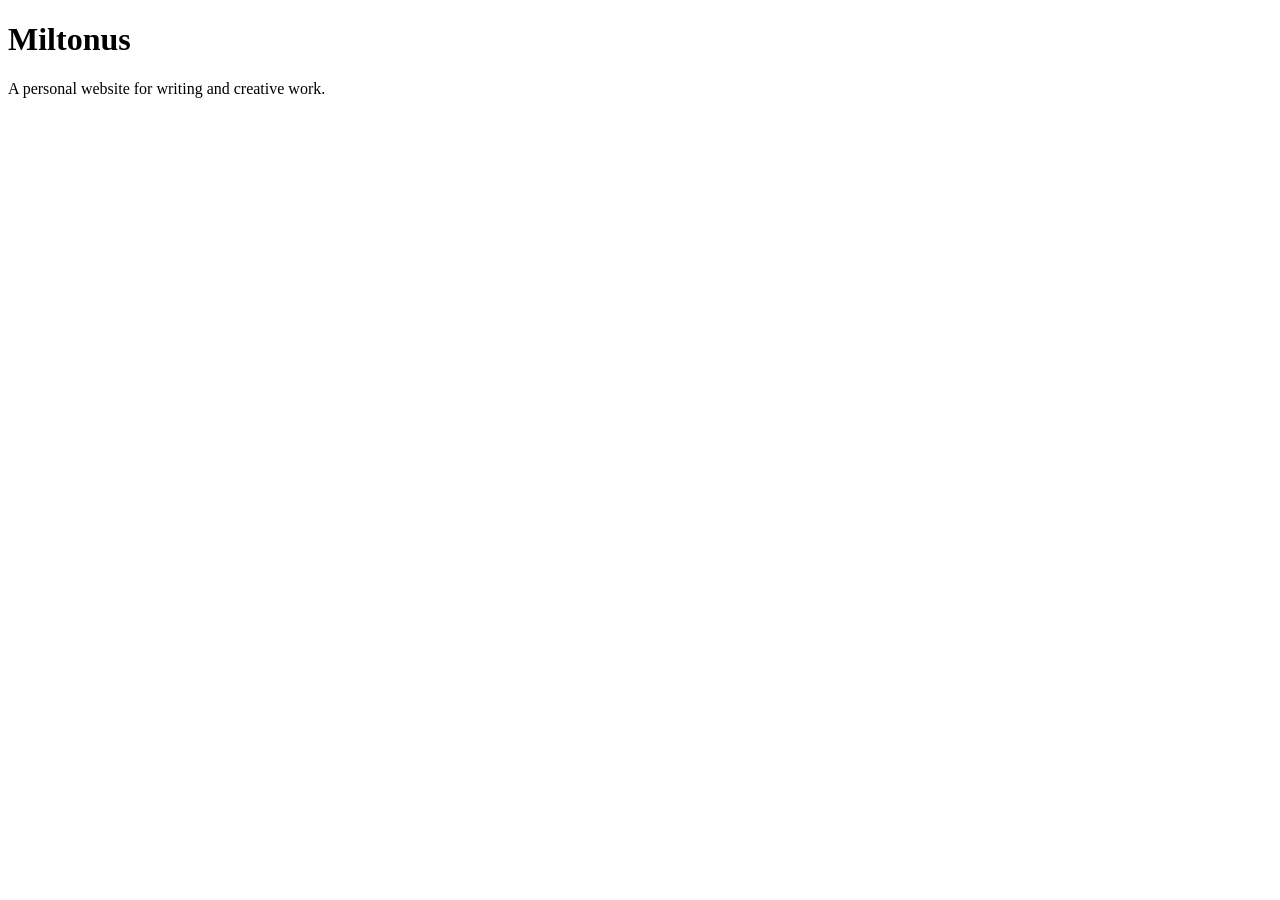
==== index.html @ 9556278c "Create index.html" ====
<!DOCTYPE html>
<html lang="en">
<head>
    <meta charset="UTF-8">
    <meta name="viewport" content="width=device-width, initial-scale=1.0">
    <title>Miltonus</title>
    <link rel="stylesheet" href="style.css">
</head>

<body>

    <h1>Miltonus</h1>

    <p>A personal website for writing and creative work.</p>

</body>
</html>
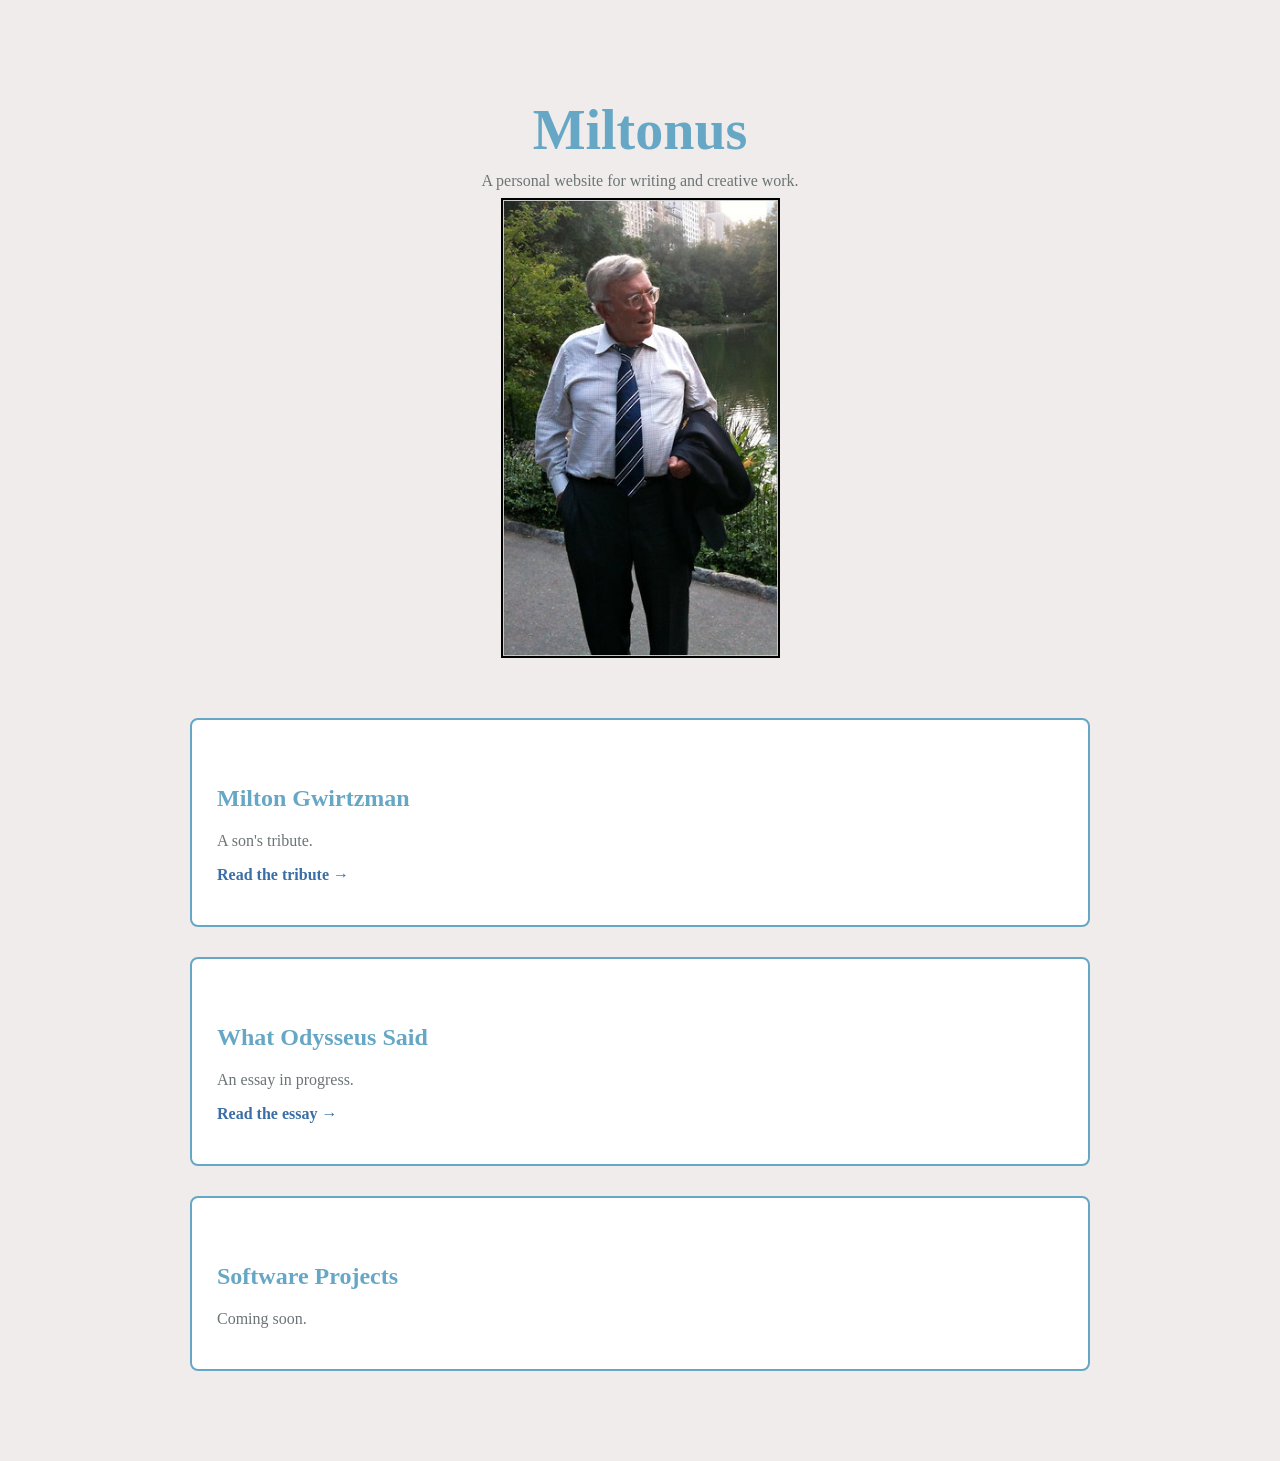
==== commit 558b0ef3: "Version 1 website structure complete" ====
--- a/index.html
+++ b/index.html
@@ -9,9 +9,47 @@
 
 <body>
 
+<header>
     <h1>Miltonus</h1>
 
     <p>A personal website for writing and creative work.</p>
 
+    <img src="images/milton-gwirtzman.jpg"
+         alt="Milton Gwirtzman"
+         class="hero-image">
+</header>
+
+<main>
+
+    <section>
+        <h2>Milton Gwirtzman</h2>
+
+        <p>A son's tribute.</p>
+
+        <p>
+            <a href="miltonGwirtzman.html">Read the tribute →</a>
+        </p>
+    </section>
+
+    <section>
+        
+        <h2>What Odysseus Said</h2>
+
+        <p>An essay in progress.</p>
+
+        <p>
+            <a href="whatOdysseusSaid.html">Read the essay →</a>
+        </p>
+    </section>
+
+    <section>
+        <h2>Software Projects</h2>
+
+        <p>Coming soon.</p>
+    </section>
+
+</main>
+
+
 </body>
-</html>
+</html>
--- a/style.css
+++ b/style.css
@@ -0,0 +1,67 @@
+body {
+    margin: 0;
+    padding: 60px;
+    max-width: 900px;
+    margin-left: auto;
+    margin-right: auto;
+
+    font-family: Georgia, serif;
+
+    background-color: #F0ECEB;
+    color: #6C7476;
+}
+
+header {
+    text-align: center;
+    margin-bottom: 60px;
+}
+
+header p {
+    margin-top: 0;
+    margin-bottom: 8px;
+}
+
+.hero-image {
+    display: block;
+    width: 275px;
+    max-width: 100%;
+    margin: 5px auto 30px auto;
+    border: 2px solid black;
+}
+
+h1 {
+    color: #66A7C5;
+    font-size: 3.5rem;
+    margin-bottom: 10px;
+}
+
+h2 {
+    color: #66A7C5;
+    margin-top: 40px;
+}
+
+section {
+    background: white;
+    border: 2px solid #66A7C5;
+    border-radius: 8px;
+    padding: 25px;
+    margin-bottom: 30px;
+}
+
+h3 {
+    margin-top: 0;
+}
+
+a {
+    color: #3B6EA5;
+    text-decoration: none;
+    font-weight: bold;
+}
+
+a:hover {
+    text-decoration: underline;
+}
+
+hr {
+    display: none;
+}
